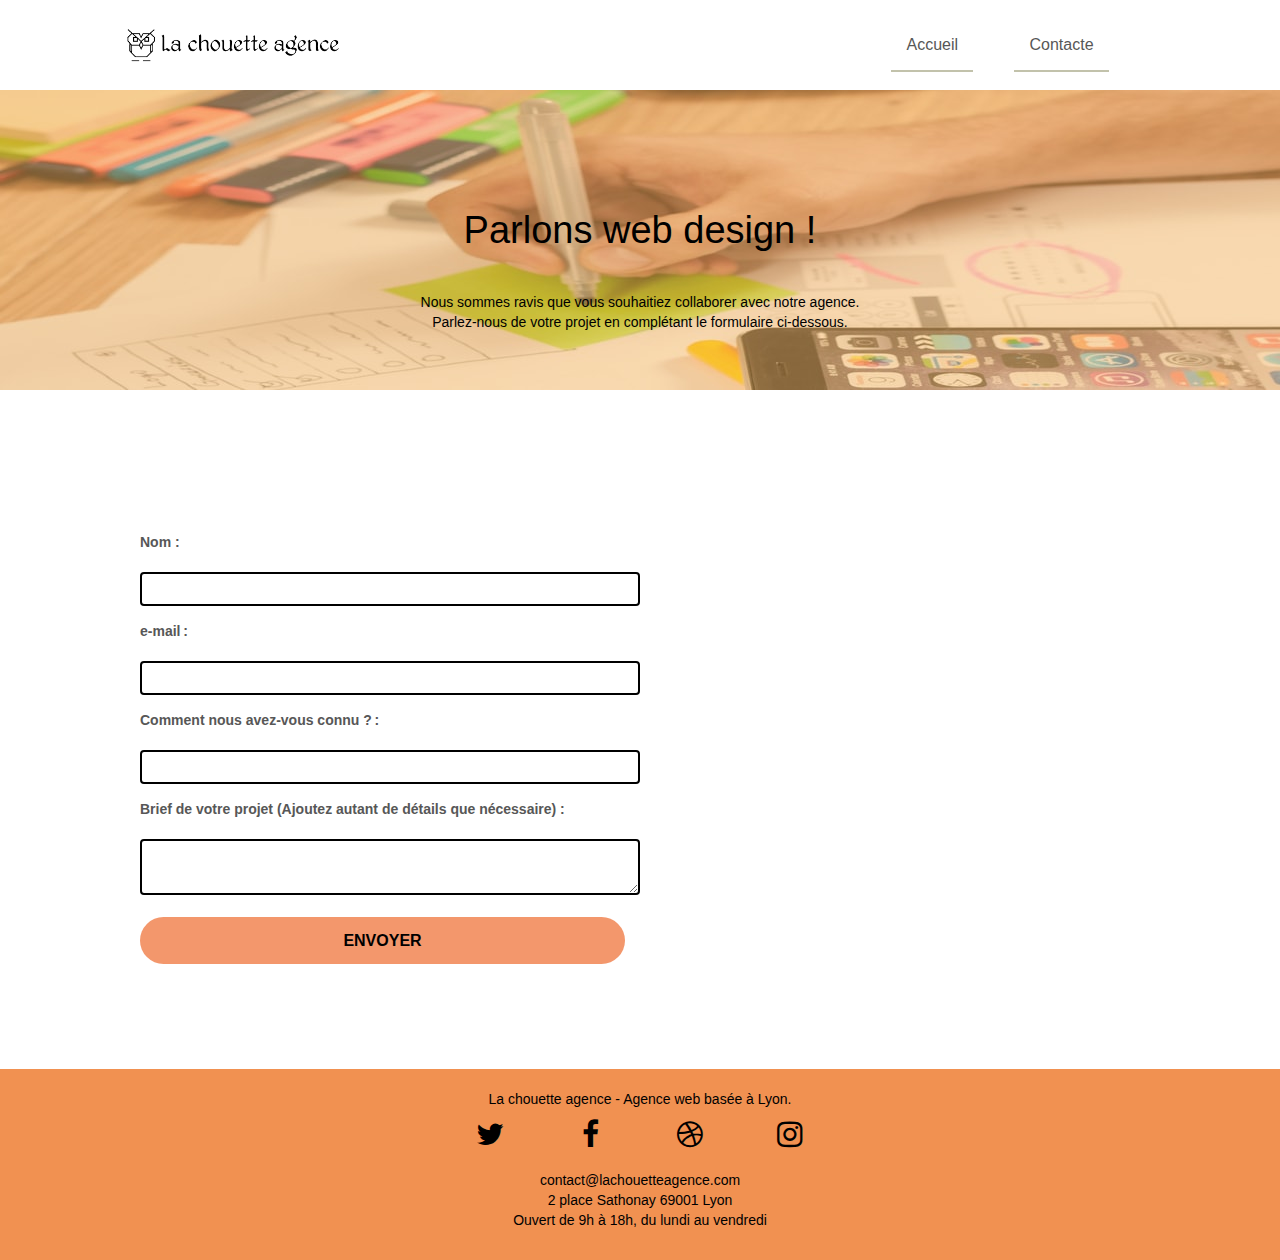
==== contact.html @ d5a40f4b "add" ====
<!doctype html>
<html lang="fr">
<head>
    <meta charset="utf-8">
	<meta name="description" content="Contactez l'agence de web design qui est corresponde à vos objectifs commerciaux à Lyon en France.">
    <meta name="viewport" content="width=device-width, initial-scale=1.0, viewport-fit=cover">
	<meta name="robots" content="contact, follow">
    <link rel="shortcut icon" type="image/png" href="favicon.jpg">
	<title>contacte</title>
    
	<link rel="stylesheet" type="text/css" href="./css/bootstrap.css">
	<link rel="stylesheet" type="text/css" href="style.css">
	<link rel="stylesheet" type="text/css" href="./css/font-awesome.css">
	<link rel="stylesheet" type="text/css" href="./css/et-line.css">
	
    
	<script src="./js/jquery-2.1.0.js"></script>
	<script src="./js/bootstrap.js"></script>
	<script src="./js/blocs.js"></script>
	<script src="./js/jquery.touchSwipe.js" defer></script>
	<script src="./js/gmaps.js"></script>

    
<!-- Analytics -->
 
<!-- Analytics END -->
    
</head>
<body>
<!-- Principal conteneur -->
<main class="page-container">
    
<!-- bloc-0 -->
<div class="bloc bgc-white l-bloc " id="bloc-0">
	<div class="container bloc-sm">
		<nav class="navbar row">
			<div class="navbar-header">
				<a class="navbar-brand" href="index.html"><img src="img/la-chouette-agence.png" alt="atlanta web design logo" height="40" /></a>
				<button id="nav-toggle" type="button" class="ui-navbar-toggle navbar-toggle" data-toggle="collapse" data-target=".navbar-1">
					<span class="sr-only">Toggle navigation</span><span class="icon-bar"></span><span class="icon-bar"></span><span class="icon-bar"></span>
				</button>
			</div>
			<div class="collapse navbar-collapse navbar-1 special-dropdown-nav">
				<ul class="site-navigation nav navbar-nav">
					<li>
						<a class="navbar-btn" href="index.html">Accueil</a>
					</li>
					<li>
						<a class="navbar-btn" href="contact.html">Contacte</a>
					</li>
				</ul>
			</div>
		</nav>
	</div>
</div>
<!-- bloc-0 END -->

<!-- bloc-6 -->
<div class="bloc bg-dots-bg bg-repeat bgc-atomic-tangerine d-bloc bloc-bg-texture texture-paper" id="bloc-6">
	<div class="container bloc-lg">
		<div class="row">
			<div class="col-sm-12">
				<h1 class="text-center hero-bloc-text tc-white2">
					Parlons web design !
				</h1>
				<p class="text-center mg-lg tc-white2 tight-width-whitespace">
					Nous sommes ravis que vous souhaitiez collaborer avec notre agence.<br>
					Parlez-nous de votre projet en complétant le formulaire ci-dessous.
				</p>
			</div>
		</div>
	</div>
</div>
<!-- bloc-6 END -->

<!-- bloc-7 -->
<section class="bloc bgc-white l-bloc" id="bloc-7">
	<div class="container bloc-lg">
		<div class="row">
			<div class="col-sm-6">
				<form id="form_1"  method="POST">
				    <div class="form-group">
						<label class="fonts" for="name">Nom :</label>
						<input class="form-control" type="text" id="name" name="user_name">
					</div>
					<div class="form-group">
						<label class="fonts" for="mail">e-mail :</label>
						<input class="form-control" type="email" id="mail" name="user_mail">
					</div>
					<div class="form-group">
						<label class="fonts" for="message">Comment nous avez-vous connu ? :</label>
						<input class="form-control" type="text" id="message" name="question">
					</div>
					<div class="form-group">
						<label class="fonts" for="msg">Brief de votre projet (Ajoutez autant de détails que nécessaire) :</label>
                        <textarea class="form-control" id="msg" name="user_message"></textarea>
					</div> 
					<button  class="bloc-button btn btn-lg btn-block cta-hero btn-atomic-tangerine" id="envoyer" type="submit">
						Envoyer
					</button>
				</form>
			</div>
	</div>
</section>
<!-- bloc-7 END -->

<!-- ScrollToTop Button -->
<a class="bloc-button btn btn-d scrollToTop" onclick="scrollToTarget('1')"><span class="fa fa-chevron-up"></span></a>
<!-- ScrollToTop Button END-->


<!-- Footer - bloc-8 -->
<footer class="bloc bgc-atomic-tangerine d-bloc2" id="bloc-8">
	<div class="container bloc-sm">
		<div class="row">
			<div class="col-sm-12">
				<p class="text-center white">
					La chouette agence - Agence web basée à Lyon.<br>
				</p>
				<div class="row row-no-gutters social">
					<div class="col-sm-3">
						<div class="text-center">
							<a class="social" href="https://www.twitter.fr/" title="visitez le site de twitter"><span class="fa fa-twitter icon-md"></span></a>
						</div>
					</div>
					<div class="col-sm-3">
						<div class="text-center">
							<a class="social" href="https://www.facebook.com/" title="visitez le site de facebook"><span class="fa fa-facebook icon-md"></span></a>
						</div>
					</div>
					<div class="col-sm-3">
						<div class="text-center">
							<a class="social" href="index.html" title="visitez le site de"><span class="fa fa-dribbble icon-md"></span></a>
						</div>
					</div>
					<div class="col-sm-3">
						<div class="text-center">
							<a class="social" href="https://www.instagram.com/" title="visitez le site de instagram"><span class="fa fa-instagram icon-md"></span></a>
						</div>
					</div>
				</div>
			</div>
		</div>
		<div>
			<p class="text-center2">
				contact@lachouetteagence.com<br>2 place Sathonay 69001 Lyon<br>Ouvert de 9h à 18h, du lundi au vendredi<br>
			</p>
		</div>
	</div>
</footer>
<!-- Footer - bloc-8 END -->

</main>
<!-- Principal conteneur END -->
    

</body>
</html>
---- style.css ----
body {
    margin: 0;
    padding: 0;
    background: #FFF;
    box-sizing: border-box;
    overflow-x: hidden;
    -webkit-font-smoothing: antialiased;
    -moz-osx-font-smoothing: grayscale;
}

a,
button {
    transition: all .3s ease-in-out;
    outline: none!important;
}

a:hover {
    text-decoration: none;
    cursor: pointer;
}

#page-loading-blocs-notifaction {
    position: fixed;
    top: 0;
    bottom: 0;
    width: 100%;
    z-index: 100000;
    background: #FFFFFF url("img/pageload-spinner.gif") no-repeat center center;
}

.bloc {
    width: 100%;
    clear: both;
    background: 50% 50% no-repeat;
    padding: 0 50px;
    -webkit-background-size: cover;
    -moz-background-size: cover;
    -o-background-size: cover;
    background-size: cover;
    position: relative;
}

.bloc .container {
    padding-left: 0;
    padding-right: 0;
}

.bloc-lg {
    padding: 100px 50px;
}

.bloc-md {
    padding: 50px;
}
.font1{
    font-size: 16px;
}
.bloc-sm {
    padding: 20px 50px;
}

.bg-center,
.bg-l-edge,
.bg-r-edge,
.bg-t-edge,
.bg-b-edge,
.bg-tl-edge,
.bg-bl-edge,
.bg-tr-edge,
.bg-br-edge,
.bg-repeat {
    -webkit-background-size: auto!important;
    -moz-background-size: auto!important;
    -o-background-size: auto!important;
    background-size: auto!important;
}
.bg-repeat {
    background: no-repeat;
}

.bg-t-edge {
    background: top no-repeat;
}

.bloc-bg-texture::before {
    content: "";
    background-size: 2px 2px;
    position: absolute;
    top: 0;
    bottom: 0;
    left: 0;
    right: 0;
}

.texture-paper::before {
    background-size: 280px 280px;
}

.b-parallax {
    background-attachment: fixed;
}

.d-bloc {
    color:#000;
    background-image: url("img/image-de-presentation.jpg");
    /* background: no-repeat;
    height: 280px; */
}
.d-bloc2{
    background-color: #F19151 !important;
}

.d-bloc button:hover {
    color: rgba(255, 255, 255, .9);
}

.d-bloc .icon-round,
.d-bloc .icon-square,
.d-bloc .icon-rounded,
.d-bloc .icon-semi-rounded-a,
.d-bloc .icon-semi-rounded-b {
    border-color: rgba(255, 255, 255, .9);
}

.d-bloc .divider-h span {
    border-color: rgba(255, 255, 255, .2);
}
.icon-md{
    color: #000;
}
.icon-md:hover {
    color: #FFFFFF;
}

.d-bloc .navbar-toggle .icon-bar {
    background: rgba(255, 255, 255, 1);
}

.d-bloc .btn-wire,
.d-bloc .btn-wire:hover {
    color: rgba(255, 255, 255, 1);
    border-color: rgba(255, 255, 255, 1);
}

.d-bloc .panel {
    color: rgba(0, 0, 0, .5);
}

.d-bloc .panel button:hover {
    color: rgba(0, 0, 0, .7);
}

.d-bloc .panel icon {
    border-color: rgba(0, 0, 0, .7);
}

.d-bloc .panel .divider-h span {
    border-color: rgba(0, 0, 0, .1);
}

.d-bloc .panel .a-btn {
    color: rgba(0, 0, 0, .6);
}

.d-bloc .panel .a-btn:hover {
    color: rgba(0, 0, 0, 1);
}

.d-bloc .panel .btn-wire,
.d-bloc .panel .btn-wire:hover {
    color: rgba(0, 0, 0, .7);
    border-color: rgba(0, 0, 0, .3);
}

.d-bloc .panel,
.l-bloc {
    color: rgba(0, 0, 0, .5);
}

.d-bloc .panel button:hover,
.l-bloc button:hover {
    color: rgba(0, 0, 0, .7);
}

.l-bloc .icon-round,
.l-bloc .icon-square,
.l-bloc .icon-rounded,
.l-bloc .icon-semi-rounded-a,
.l-bloc .icon-semi-rounded-b {
    border-color: rgba(0, 0, 0, .7);
}

.d-bloc .panel .divider-h span,
.l-bloc .divider-h span {
    border-color: rgba(0, 0, 0, .1);
}

.d-bloc .panel .a-btn,
.l-bloc .a-btn,
.l-bloc .navbar a,
.l-bloc .navbar-brand,
.l-bloc a .icon-sm,
.l-bloc a .icon-md,
.l-bloc a .icon-lg,
.l-bloc a .icon-xl,
.l-bloc h1 a,
.l-bloc h2 a,
.l-bloc h3 a,
.l-bloc h4 a,
.l-bloc h5 a,
.l-bloc h6 a,
.l-bloc p a {
    color: rgba(0, 0, 0, .6);
}

.d-bloc .panel .a-btn:hover,
.l-bloc .a-btn:hover,
.l-bloc .navbar a:hover,
.l-bloc .navbar-brand:hover,
.l-bloc a:hover .icon-sm,
.l-bloc a:hover .icon-md,
.l-bloc a:hover .icon-lg,
.l-bloc a:hover .icon-xl,
.l-bloc h1 a:hover,
.l-bloc h2 a:hover,
.l-bloc h3 a:hover,
.l-bloc h4 a:hover,
.l-bloc h5 a:hover,
.l-bloc h6 a:hover,
.l-bloc p a:hover {
    color: rgba(0, 0, 0, 1);
}

.l-bloc .navbar-toggle .icon-bar {
    color: rgba(0, 0, 0, .6);
}

.d-bloc .panel .btn-wire,
.d-bloc .panel .btn-wire:hover,
.l-bloc .btn-wire,
.l-bloc .btn-wire:hover {
    color: rgba(0, 0, 0, .7);
    border-color: rgba(0, 0, 0, .3);
}
.d-bloc2{
    background-color: #FFFFFF;
}
fset {
    margin-top: 30px;
}

.voffset-lg {
    margin-top: 80px;
}

.row-no-gutters {
    margin-right: 0;
    margin-left: 0;
}

.row.row-no-gutters > [class^="col-"],
.row.row-no-gutters > [class*=" col-"] {
    padding-right: 0;
    padding-left: 0;
}
.text-center2{
    text-align: center;
    color: #000 !important;
}
#bloc-1-hero h1 {
    font-size: 32px;
}
@media (max-width: 321px) {
    #bloc-1-hero h1{
        font-size: 29px;
    }
    .row h2{
        font-size: 18px;
    }
}
.navbar {
    margin-bottom: 0;
    z-index: 1;
}

.navbar-brand {
    height: auto;
    padding: 0px 0px;
    font-size: 25px;
    font-weight: normal;
    font-weight: 600;
    line-height: 44px;
    max-height: 40px;
    object-fit: cover;
}

.navbar-brand img {
    max-height: 200px;
    margin: 0 5px 0 0;
    display: inline;
}

.navbar-brand img[src$=svg] {
    min-width: 100px;
}

.nav-center .navbar-brand img {
    margin: 0;
}

.navbar .nav {
    padding-top: 2px;
    margin-right: -16px;
    float: right;
    z-index: 1;
    width: 300px;
    display: flex;
    justify-content: space-between;
}

.nav > li {
    float: left;
    font-size: 16px;
}

.navbar-nav .open .dropdown-menu > li > a {
    text-align: inherit;
}

.nav > li a:hover,
.nav > li a:focus {
    background: transparent;
}

.navbar-toggle {
    margin: 10px 10px 0 0;
    border: 0px;
}

.navbar-toggle:hover {
    background: transparent!important;
}

.navbar-toggle .icon-bar {
    background-color: rgba(0, 0, 0, .5);
    width: 26px;
}

.nav-invert .navbar .nav {
    float: left;
}

.nav-invert .navbar-header,
.nav-invert .navbar-brand {
    float: right;
    position: relative;
    z-index: 2;
}
.navbar-header2{
    display: flex;
    justify-content: space-between;
    align-items: center;
}
@media (min-width: 768px) {
    .navbar-btn2{
     padding: 15px;
    }
    .navbar-btn{
        text-decoration: none;
        border-bottom: 2px solid #c2c2ab;
    }
    .navbar-btn:hover{
        background-color:#c2c2ab !important;
    }
}
.navbtn{
    margin-right: 10px;
}


.bgphpoto{
    width: 100%;
    height: 300px;
    position: relative;
}
.bgphpoto2{
    position: absolute;
    top: 90px;
}

@media (min-width: 768px) {
    .site-navigation {
        position: absolute;
        top: 50%;
        right: 20px;
        transform: translate(0, -50%);
        -webkit-transform: translateY(-50%);
    }
    .nav > li .dropdown-menu a,
    .nav > li .dropdown-menu a:hover {
        color: #484848;
    }
    .nav-invert .site-navigation {
        left: 0;
        right: 0;
    }
    .nav-center {
        text-align: center;
    }
    .nav-center .navbar-header {
        width: 100%;
    }
    .nav-center .navbar-header,
    .nav-center .navbar-brand,
    .nav-center .nav > li {
        float: none;
        display: inline-block;
    }
    .nav-center .site-navigation {
        position: relative;
        width: 100%;
        right: 0;
        margin-right: 0px;
        margin-top: 20px;
    }
    .nav-center.mini-nav .navbar-toggle {
        float: none;
        margin: 10px auto 0;
    }
}

.nav > li > .dropdown a {
    background: none!important;
    display: block;
    padding: 14px 15px;
}

nav .caret {
    margin: 0 5px;
}

.dropdown-menu .dropdown-menu {
    top: -8px;
    left: 100%;
}

.dropdown-menu .dropmenu-flow-right {
    top: 100%;
    left: 0;
    margin-left: -1px;
    border-top-left-radius: 0;
    border-top-right-radius: 0;
}

.dropdown-menu .dropdown span {
    border: 4px solid black;
    border-top-color: transparent;
    border-right-color: transparent;
    border-bottom-color: transparent;
    margin: 6px -5px 0 0!important;
    float: right;
}

.mg-md{
    margin-top: 10px;
    margin-bottom: 20px;
}

.mg-lg {
    margin-top: 10px;
    margin-bottom: 40px;
}

.btn {
    margin: 0 5px 5px 0;
}

.btn.pull-right {
    margin: 0 0 5px 5px;
}

.btn-d,
.btn-d:hover,
.btn-d:focus {
    color: #FFF;
    background: rgba(0, 0, 0, .3);
}

button {
    outline: none!important;
}

.btn-rd {
    border-radius: 40px;
}

.btn-clean {
    border: 1px solid rgba(0, 0, 0, .08);
    border-bottom-color: rgba(0, 0, 0, .1);
    text-shadow: 0 1px 0 rgba(0, 0, 1, .1);
    box-shadow: 0 1px 3px rgba(0, 0, 1, .25), inset 0 1px 0 0 rgba(255, 255, 255, .15);
}

.icon-md {
    font-size: 30px!important;
}

.icon-lg {
    font-size: 60px!important;
}

.sm-shadow {
    text-shadow: 0 1px 2px rgba(0, 0, 0, .3);
}

.panel-sq,
.panel-sq .panel-heading,
.panel-sq .panel-footer {
    border-radius: 0;
}

.panel-rd {
    border-radius: 30px;
}

.panel-rd .panel-heading {
    border-radius: 29px 29px 0 0;
}

.panel-rd .panel-footer {
    border-radius: 0 0 29px 29px;
}

.form-control {
    border-color: rgba(0, 0, 0, .1);
    margin: 15px 0;
    box-shadow: none;
    border: 2px solid #000;
    display: block;
    width: 500px;
}
.form-control:focus{
    background-color: #F19151;
}
@media (max-width: 650px){
    .form-control {
        width: 300px;
    }
}
.fonts{
    font-weight: bold;
}

.scrollToTop {
    width: 40px;
    height: 40px;
    position: fixed;
    bottom: 20px;
    right: 20px;
    opacity: 0;
    z-index: 500;
    transition: all .3s ease-in-out;
}

.scrollToTop span {
    margin-top: 6px;
}

.showScrollTop {
    font-size: 14px;
    opacity: 1;
}

a[data-lightbox] {
    position: relative;
    display: block;
    text-align: center;
}

a[data-lightbox]:hover::before {
    content: "+";
    font-family: "HelveticaNeue-Light", "Helvetica Neue Light", "Helvetica Neue", Helvetica, Arial;
    font-size: 32px;
    width: 50px;
    height: 50px;
    margin-left: -25px;
    border-radius: 50%;
    background: rgba(0, 0, 0, .6);
    color: #FFF;
    font-weight: 100;
    z-index: 1;
    position: absolute;
    top: 50%;
    transform: translateY(-50%);
    -webkit-transform: translateY(-50%);
}

a[data-lightbox]:hover img {
    opacity: 0.6;
    -webkit-animation-fill-mode: none;
    animation-fill-mode: none;
}

#lightbox-modal {
    display: flex;
    align-items: center;
}

#lightbox-modal .modal-dialog {
    width: 90%;
    max-width: 900px;
    margin: 0 auto 0;
}

#lightbox-modal .modal-dialog img {
    max-height: 90vh;
    margin: 0 auto;
}

.lightbox-caption {
    padding: 20px;
    color: #FFF;
    background: rgba(0, 0, 0, .5);
    position: absolute;
    left: 15px;
    right: 15px;
    bottom: 5px;
}

.close-lightbox {
    color: #FFF;
    font-size: 30px;
    position: absolute;
    top: 20px;
    right: 20px;
    z-index: 20;
    background: rgba(0, 0, 0, .5);
    border: none;
    line-height: 30px;
    padding: 0 9px 5px;
    opacity: 0.3;
}

.close-lightbox:hover,
.next-lightbox:hover,
.prev-lightbox:hover {
    opacity: 1.0;
    color: #FFF;
}

.next-lightbox,
.prev-lightbox {
    font-size: 20px;
    color: rgba(255, 255, 255, .9);
    background: rgba(0, 0, 0, .5);
    transition: all .2s ease-in-out;
    position: absolute;
    top: 45%;
    z-index: 1;
    opacity: 0.4;
}

.next-lightbox {
    padding: 6px 8px 1px 13px;
    right: 25px;
}

.prev-lightbox {
    padding: 6px 13px 1px 10px;
    left: 25px;
}

.snapshot-lb .modal-body {
    padding-bottom: 45px;
}

.snapshot-lb .lightbox-caption {
    padding: 0;
    color: rgba(0, 0, 0, .5);
    background: none;
}

h1,
h2,
h3,
h4,
h5,
h6,
p,
label,
.btn,
a {
    font-family: "helvetica";
    font-weight: 400;
    color: #575757!important;
}
.black{
    color: #000 !important;
}
.container {
    max-width: 1000px;
}

.hero-bloc-text {
    font-size: 38px;
}

.hero-bloc-text-sub {
    font-size: 36px;
}

.statement-bloc-text {
    line-height: 26px;
    font-style: italic;
    font-size: 20px;
    text-align: center;
    font-weight: lighter;
    max-width: 520px;
    margin: auto auto auto auto;
}

p {
    font-size: 14px;
    text-align: justify;
}

.tight-width-whitespace {
    max-width: 600px;
    margin: auto auto auto auto;
}

.h1 {
    font-size: 20px;
    font-family: "Open Sans";
}

.cta-hero {
    margin-top: 22px;
    color: #FFFFFF!important;
    text-transform: uppercase;
    padding: 12px 28px 12px 28px;
    font-size: 16px;
    font-weight: 700;
}

.social {
    max-width: 400px;
    padding-bottom: 20px;
    margin: auto auto auto auto;
}

h2 {
    font-size: 20px;
    line-height: 1.4em;
    text-align: center;
}

h3 {
    font-size: 15px;
    text-transform: uppercase;
    font-weight: 700;
    color: #333333!important;
}

.med-width-whitespace {
    max-width: 800px;
    margin: auto auto auto auto;
    box-shadow: 0px 0px 0px #000000;
}

h1 {
    font-size: 25px;
    padding-bottom: 30px;
}

h4 {
    color: #333333!important;
}

.icons {
    margin-bottom: 14px;
    margin-top: 24px;
}

.white {
    color: #000!important;
}

.portfolio-thumb {
    margin-bottom: 24px;
}

.portfolio-row {
    margin-bottom: 44px;
    margin-top: 50px;
}

.avatar {
    box-shadow: 0px 4px 9px rgba(0, 0, 0, 0.3);
}

.black-background {
    background-color: rgba(165, 147, 99, 0.7);
    padding: 40px 40px 40px 40px;
}

.bold-link {
    font-weight: 900;
    text-decoration: underline!important;
}

.bgc-white {
    max-width: 1200px;
    margin: 0 auto;
    background-color: #FFFFFF;
}

.tc-white {
   color: #ffffff !important;
}
.tc-white2{
    color:#000000!important;
}
.btn-atomic-tangerine {
    background: #F3976C;
    color: #000!important;
    border-radius: 30px;
}
.img-responsive{
    margin: 0 auto;
}

.btn-atomic-tangerine:hover {
    background: #c27956!important;
    color: #FFFFFF!important;
}

.ltc-white {
    color: #FFFFFF!important;
}

.ltc-white:hover {
    color: #cccccc!important;
}

.ltc-atomic-tangerine {
    color: #F3976C!important;
}

.ltc-atomic-tangerine:hover {
    color: #c27956!important;
}

.icon-dark-slate-blue {
    color: #364577!important;
    border-color: #364577!important;
}


.bg-banniere {
    background-image: url("img/la-chouette-agence-banniere.jpg");
}

.bg-presentation {
    background-image: url("img/image-de-presentation.jpg");
}

@media (max-width: 1024px) {
    .bloc {
        padding-left: 20px;
        padding-right: 20px;
    }
    .bloc.full-width-bloc,
    .bloc-tile-2.full-width-bloc .container,
    .bloc-tile-3.full-width-bloc .container,
    .bloc-tile-4.full-width-bloc .container {
        padding-left: 0;
        padding-right: 0;
    }
}

@media (max-width: 992px) and (min-width: 768px) {
    .navbar .nav {
        margin-right: 40px;
    }
    .nav-center.navbar .nav {
        max-width: 100%
    }
}

@media only screen and (min-width: 768px) and (max-width: 1024px) and (orientation: landscape) {
    .b-parallax {
        background-attachment: scroll;
    }
}

@media only screen and (min-width: 1024px) and (max-width: 1366px) and (-webkit-min-pixel-ratio: 1.5) {
    .b-parallax {
        background-attachment: scroll;
    }
}

@media (max-width: 991px) {
    .container {
        width: 100%;
    }
    .b-parallax {
        background-attachment: scroll;
    }
    .page-container,
    #hero-bloc {
        overflow-x: hidden;
        position: relative;
    }
    
    .bloc-group,
    .bloc-group .bloc {
        display: block;
        width: 100%;
    }
    .bloc-fill-screen .fill-bloc-top-edge,
    .bloc-fill-screen .fill-bloc-bottom-edge {
        padding: 0 20px;
    }
}

@media (max-width: 767px) {
    .page-container {
        overflow-x: hidden;
        position: relative;
    }
    h1,
    h2,
    h3,
    h4,
    h5,
    h6,
    p,
    #disqus_thread {
        padding-left: 10px!important;
        padding-right: 10px!important;
    }
    .b-parallax {
        background-attachment: scroll;
    }
    .navbar .nav {
        padding-top: 0;
        border-top: 1px solid rgba(0, 0, 0, .2);
        float: none!important;
    }
    .navbar.row {
        margin-left: 0;
        margin-right: 0;
    }
    .site-navigation {
        position: inherit;
        transform: none;
        -webkit-transform: none;
        -ms-transform: none;
    }
    .nav > li {
        margin-top: 0;
        border-bottom: 1px solid rgba(0, 0, 0, .1);
        background: rgba(0, 0, 0, .05);
        text-align: left;
        padding-left: 15px;
        width: 100%;
    }
    .nav > li:hover {
        background: rgba(0, 0, 0, .08);
    }
    .dropdown .dropdown a .caret {
        float: none;
        margin: 5px 0 0 10px!important;
        border: 4px solid black;
        border-bottom-color: transparent;
        border-right-color: transparent;
        border-left-color: transparent;
    }
    #hero-bloc .navbar .nav {
        background: rgba(0, 0, 0, .8);
    }
    #hero-bloc .navbar .nav a {
        color: rgba(255, 255, 255, .6);
    }
    .hero {
        padding: 50px 0;
    }
    .hero-nav {
        left: -1px;
        right: -1px;
    }
    .navbar-collapse {
        padding: 0;
        overflow-x: hidden;
        -webkit-box-shadow: none;
        box-shadow: none;
    }
    .navbar-brand img {
        max-height: 40px;
        width: auto;
    }
    .nav-invert .navbar-header {
        float: none;
        width: 100%;
    }
   
    .nav-invert .navbar-toggle {
        float: left;
        margin-left: 10px;
    }
    .bloc {
        padding-left: 0;
        padding-right: 0;
    }
    .bloc-xxl,
    .bloc-xl,
    .bloc-lg {
        padding: 40px 0;
    }
    .bloc-sm,
    .bloc-md {
        padding-left: 0;
        padding-right: 0;
    }
    .bloc-tile-2 .container,
    .bloc-tile-3 .container,
    .bloc-tile-4 .container,
    .bloc-fill-screen .fill-bloc-top-edge,
    .bloc-fill-screen .fill-bloc-bottom-edge {
        padding-left: 0;
        padding-right: 0;
    }
    .a-block {
        padding: 0 10px;
    }
    .btn-dwn {
        display: none;
    }
    .voffset {
        margin-top: 5px;
    }
    .voffset-md {
        margin-top: 20px;
    }
    .voffset-lg {
        margin-top: 30px;
    }
    form {
        padding: 5px;
    }
    .close-lightbox {
        display: inline-block;
    }
    .blocsapp-device-iphone5 {
        background-size: 216px 425px;
        padding-top: 60px;
        width: 216px;
        height: 425px;
    }
    .blocsapp-device-iphone5 img {
        width: 180px;
        height: 320px;
    }
}

@media (max-width: 400px) {
    .bloc {
        padding-left: 0;
        padding-right: 0;
    }
}

@media (max-width: 767px) {
    .bloc-mob-center-text {
        text-align: center;
    }
}
.color{
    color: #000 !important;
}
---- css/et-line.css ----
@font-face {
    font-family: et-line;
    src: url(../fonts/et-line.eot);
    src: url(../fonts/et-line.eot?#iefix) format('embedded-opentype'), url(../fonts/et-line.woff) format('woff'), url(../fonts/et-line.ttf) format('truetype'), url(../fonts/et-line.svg#et-line) format('svg');
    font-weight: 400;
    font-style: normal
}

.et-icon-adjustments,
.et-icon-alarmclock,
.et-icon-anchor,
.et-icon-aperture,
.et-icon-attachment,
.et-icon-bargraph,
.et-icon-basket,
.et-icon-beaker,
.et-icon-bike,
.et-icon-book-open,
.et-icon-briefcase,
.et-icon-browser,
.et-icon-calendar,
.et-icon-camera,
.et-icon-caution,
.et-icon-chat,
.et-icon-circle-compass,
.et-icon-clipboard,
.et-icon-clock,
.et-icon-cloud,
.et-icon-compass,
.et-icon-desktop,
.et-icon-dial,
.et-icon-document,
.et-icon-documents,
.et-icon-download,
.et-icon-dribbble,
.et-icon-edit,
.et-icon-envelope,
.et-icon-expand,
.et-icon-facebook,
.et-icon-flag,
.et-icon-focus,
.et-icon-gears,
.et-icon-genius,
.et-icon-gift,
.et-icon-global,
.et-icon-globe,
.et-icon-googleplus,
.et-icon-grid,
.et-icon-happy,
.et-icon-hazardous,
.et-icon-heart,
.et-icon-hotairballoon,
.et-icon-hourglass,
.et-icon-key,
.et-icon-laptop,
.et-icon-layers,
.et-icon-lifesaver,
.et-icon-lightbulb,
.et-icon-linegraph,
.et-icon-linkedin,
.et-icon-lock,
.et-icon-magnifying-glass,
.et-icon-map,
.et-icon-map-pin,
.et-icon-megaphone,
.et-icon-mic,
.et-icon-mobile,
.et-icon-newspaper,
.et-icon-notebook,
.et-icon-paintbrush,
.et-icon-paperclip,
.et-icon-pencil,
.et-icon-phone,
.et-icon-picture,
.et-icon-pictures,
.et-icon-piechart,
.et-icon-presentation,
.et-icon-pricetags,
.et-icon-printer,
.et-icon-profile-female,
.et-icon-profile-male,
.et-icon-puzzle,
.et-icon-quote,
.et-icon-recycle,
.et-icon-refresh,
.et-icon-ribbon,
.et-icon-rss,
.et-icon-sad,
.et-icon-scissors,
.et-icon-scope,
.et-icon-search,
.et-icon-shield,
.et-icon-speedometer,
.et-icon-strategy,
.et-icon-streetsign,
.et-icon-tablet,
.et-icon-target,
.et-icon-telescope,
.et-icon-toolbox,
.et-icon-tools,
.et-icon-tools-2,
.et-icon-trophy,
.et-icon-tumblr,
.et-icon-twitter,
.et-icon-upload,
.et-icon-video,
.et-icon-wallet,
.et-icon-wine {
    font-family: et-line;
    speak: none;
    font-style: normal;
    font-weight: 400;
    font-variant: normal;
    text-transform: none;
    line-height: 1;
    -webkit-font-smoothing: antialiased;
    -moz-osx-font-smoothing: grayscale;
    display: inline-block
}

.et-icon-mobile:before {
    content: "\e000"
}

.et-icon-laptop:before {
    content: "\e001"
}

.et-icon-desktop:before {
    content: "\e002"
}

.et-icon-tablet:before {
    content: "\e003"
}

.et-icon-phone:before {
    content: "\e004"
}

.et-icon-document:before {
    content: "\e005"
}

.et-icon-documents:before {
    content: "\e006"
}

.et-icon-search:before {
    content: "\e007"
}

.et-icon-clipboard:before {
    content: "\e008"
}

.et-icon-newspaper:before {
    content: "\e009"
}

.et-icon-notebook:before {
    content: "\e00a"
}

.et-icon-book-open:before {
    content: "\e00b"
}

.et-icon-browser:before {
    content: "\e00c"
}

.et-icon-calendar:before {
    content: "\e00d"
}

.et-icon-presentation:before {
    content: "\e00e"
}

.et-icon-picture:before {
    content: "\e00f"
}

.et-icon-pictures:before {
    content: "\e010"
}

.et-icon-video:before {
    content: "\e011"
}

.et-icon-camera:before {
    content: "\e012"
}

.et-icon-printer:before {
    content: "\e013"
}

.et-icon-toolbox:before {
    content: "\e014"
}

.et-icon-briefcase:before {
    content: "\e015"
}

.et-icon-wallet:before {
    content: "\e016"
}

.et-icon-gift:before {
    content: "\e017"
}

.et-icon-bargraph:before {
    content: "\e018"
}

.et-icon-grid:before {
    content: "\e019"
}

.et-icon-expand:before {
    content: "\e01a"
}

.et-icon-focus:before {
    content: "\e01b"
}

.et-icon-edit:before {
    content: "\e01c"
}

.et-icon-adjustments:before {
    content: "\e01d"
}

.et-icon-ribbon:before {
    content: "\e01e"
}

.et-icon-hourglass:before {
    content: "\e01f"
}

.et-icon-lock:before {
    content: "\e020"
}

.et-icon-megaphone:before {
    content: "\e021"
}

.et-icon-shield:before {
    content: "\e022"
}

.et-icon-trophy:before {
    content: "\e023"
}

.et-icon-flag:before {
    content: "\e024"
}

.et-icon-map:before {
    content: "\e025"
}

.et-icon-puzzle:before {
    content: "\e026"
}

.et-icon-basket:before {
    content: "\e027"
}

.et-icon-envelope:before {
    content: "\e028"
}

.et-icon-streetsign:before {
    content: "\e029"
}

.et-icon-telescope:before {
    content: "\e02a"
}

.et-icon-gears:before {
    content: "\e02b"
}

.et-icon-key:before {
    content: "\e02c"
}

.et-icon-paperclip:before {
    content: "\e02d"
}

.et-icon-attachment:before {
    content: "\e02e"
}

.et-icon-pricetags:before {
    content: "\e02f"
}

.et-icon-lightbulb:before {
    content: "\e030"
}

.et-icon-layers:before {
    content: "\e031"
}

.et-icon-pencil:before {
    content: "\e032"
}

.et-icon-tools:before {
    content: "\e033"
}

.et-icon-tools-2:before {
    content: "\e034"
}

.et-icon-scissors:before {
    content: "\e035"
}

.et-icon-paintbrush:before {
    content: "\e036"
}

.et-icon-magnifying-glass:before {
    content: "\e037"
}

.et-icon-circle-compass:before {
    content: "\e038"
}

.et-icon-linegraph:before {
    content: "\e039"
}

.et-icon-mic:before {
    content: "\e03a"
}

.et-icon-strategy:before {
    content: "\e03b"
}

.et-icon-beaker:before {
    content: "\e03c"
}

.et-icon-caution:before {
    content: "\e03d"
}

.et-icon-recycle:before {
    content: "\e03e"
}

.et-icon-anchor:before {
    content: "\e03f"
}

.et-icon-profile-male:before {
    content: "\e040"
}

.et-icon-profile-female:before {
    content: "\e041"
}

.et-icon-bike:before {
    content: "\e042"
}

.et-icon-wine:before {
    content: "\e043"
}

.et-icon-hotairballoon:before {
    content: "\e044"
}

.et-icon-globe:before {
    content: "\e045"
}

.et-icon-genius:before {
    content: "\e046"
}

.et-icon-map-pin:before {
    content: "\e047"
}

.et-icon-dial:before {
    content: "\e048"
}

.et-icon-chat:before {
    content: "\e049"
}

.et-icon-heart:before {
    content: "\e04a"
}

.et-icon-cloud:before {
    content: "\e04b"
}

.et-icon-upload:before {
    content: "\e04c"
}

.et-icon-download:before {
    content: "\e04d"
}

.et-icon-target:before {
    content: "\e04e"
}

.et-icon-hazardous:before {
    content: "\e04f"
}

.et-icon-piechart:before {
    content: "\e050"
}

.et-icon-speedometer:before {
    content: "\e051"
}

.et-icon-global:before {
    content: "\e052"
}

.et-icon-compass:before {
    content: "\e053"
}

.et-icon-lifesaver:before {
    content: "\e054"
}

.et-icon-clock:before {
    content: "\e055"
}

.et-icon-aperture:before {
    content: "\e056"
}

.et-icon-quote:before {
    content: "\e057"
}

.et-icon-scope:before {
    content: "\e058"
}

.et-icon-alarmclock:before {
    content: "\e059"
}

.et-icon-refresh:before {
    content: "\e05a"
}

.et-icon-happy:before {
    content: "\e05b"
}

.et-icon-sad:before {
    content: "\e05c"
}

.et-icon-facebook:before {
    content: "\e05d"
}

.et-icon-twitter:before {
    content: "\e05e"
}

.et-icon-googleplus:before {
    content: "\e05f"
}

.et-icon-rss:before {
    content: "\e060"
}

.et-icon-tumblr:before {
    content: "\e061"
}

.et-icon-linkedin:before {
    content: "\e062"
}

.et-icon-dribbble:before {
    content: "\e063"
}
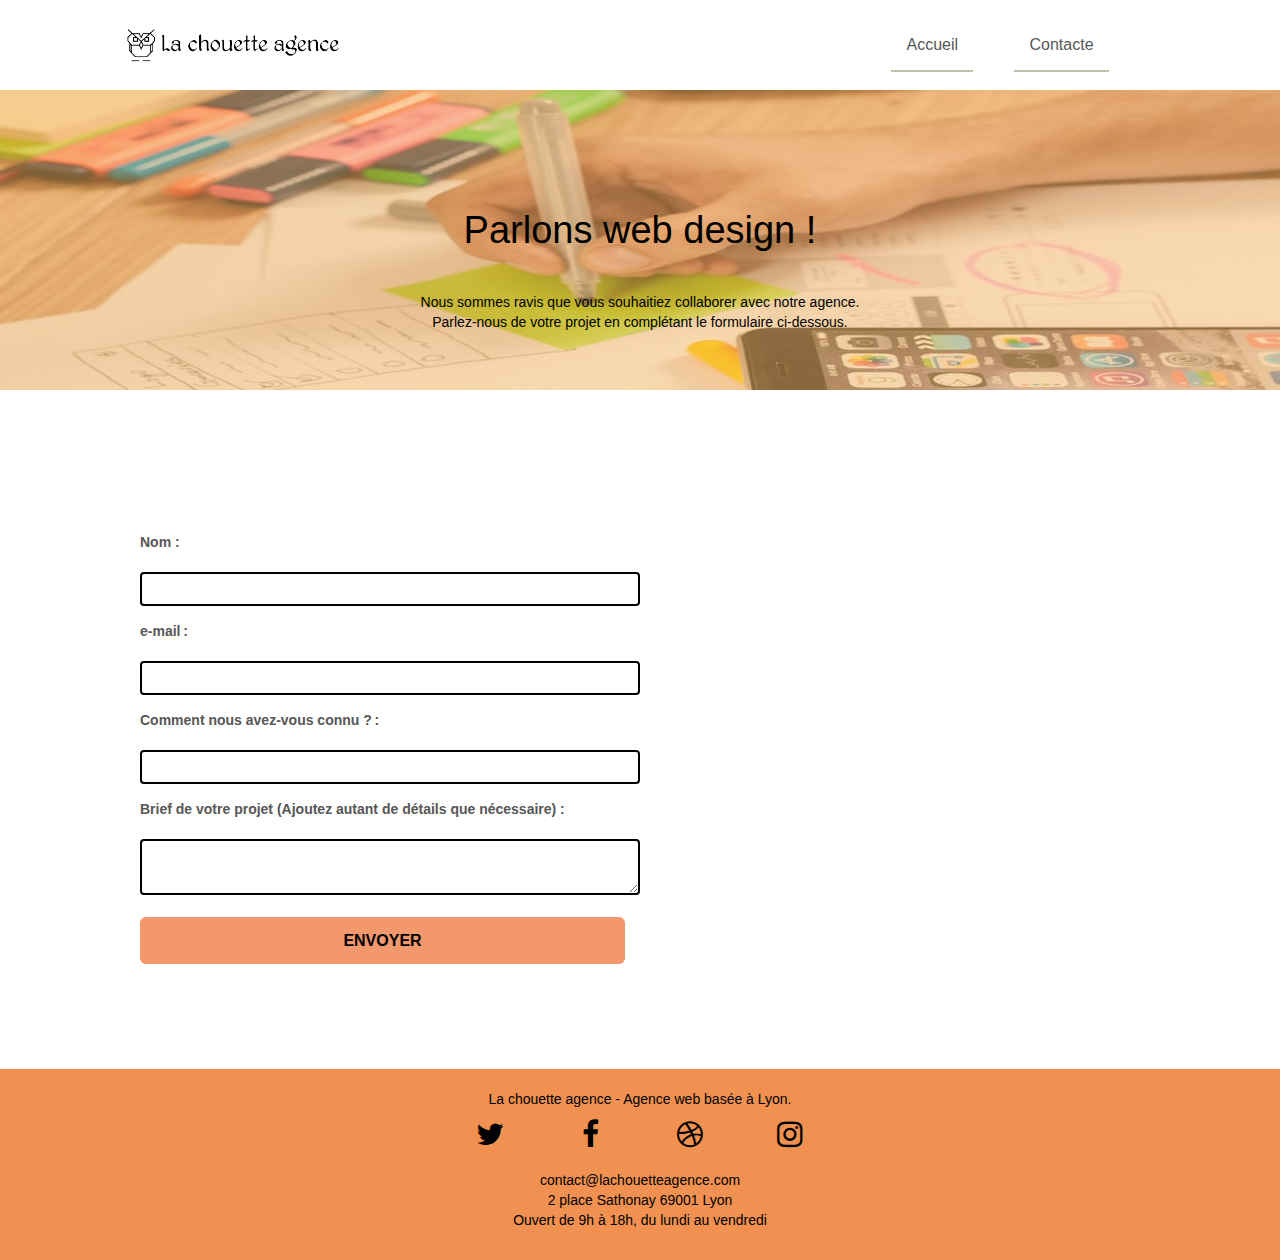
==== commit d5462fc4: "font size icon" ====
--- a/contact.html
+++ b/contact.html
@@ -119,7 +119,7 @@
 				</p>
 				<div class="row row-no-gutters social">
 					<div class="col-sm-3">
-						<div class="text-center">
+						<div class="text-center ">
 							<a class="social" href="https://www.twitter.fr/" title="visitez le site de twitter"><span class="fa fa-twitter icon-md"></span></a>
 						</div>
 					</div>
--- a/style.css
+++ b/style.css
@@ -267,6 +267,7 @@
     text-align: center;
     color: #000 !important;
 }
+
 #bloc-1-hero h1 {
     font-size: 32px;
 }
@@ -824,7 +825,6 @@
 .btn-atomic-tangerine {
     background: #F3976C;
     color: #000!important;
-    border-radius: 30px;
 }
 .img-responsive{
     margin: 0 auto;
@@ -1063,7 +1063,13 @@
         height: 320px;
     }
 }
-
+@media (max-width: 425px){
+
+    .icon-md{
+        margin-bottom: 10px;
+        font-size: 48px !important;
+    }
+}
 @media (max-width: 400px) {
     .bloc {
         padding-left: 0;
